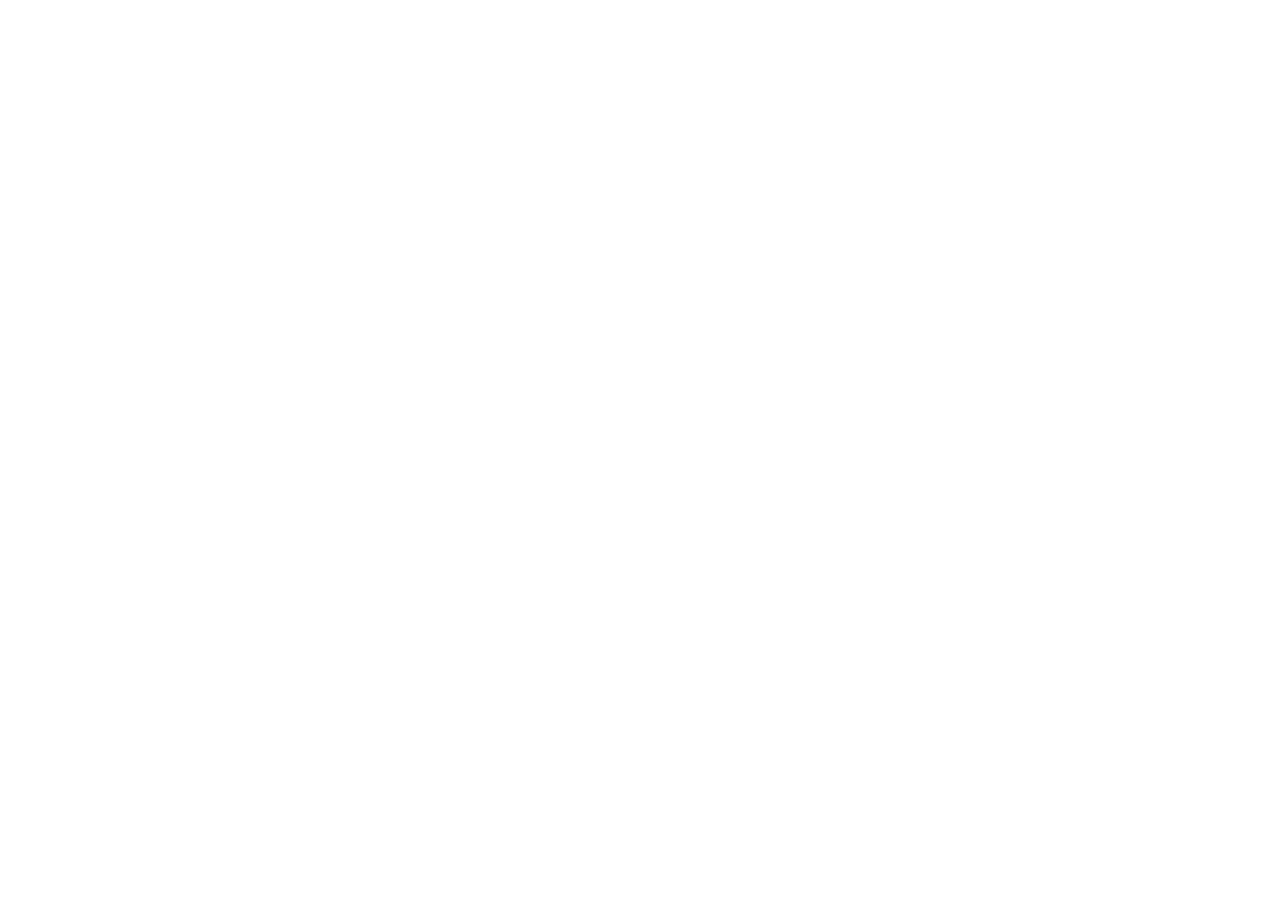
==== panier.html @ 58a0eea3 "commit 13/07/2021" ====
<!DOCTYPE html>
<html lang="en">
  <head>
    <meta charset="UTF-8" />
    <meta http-equiv="X-UA-Compatible" content="IE=edge" />
    <meta name="viewport" content="width=device-width, initial-scale=1.0" />
    <title>Document</title>
  </head>
  <body></body>
</html>
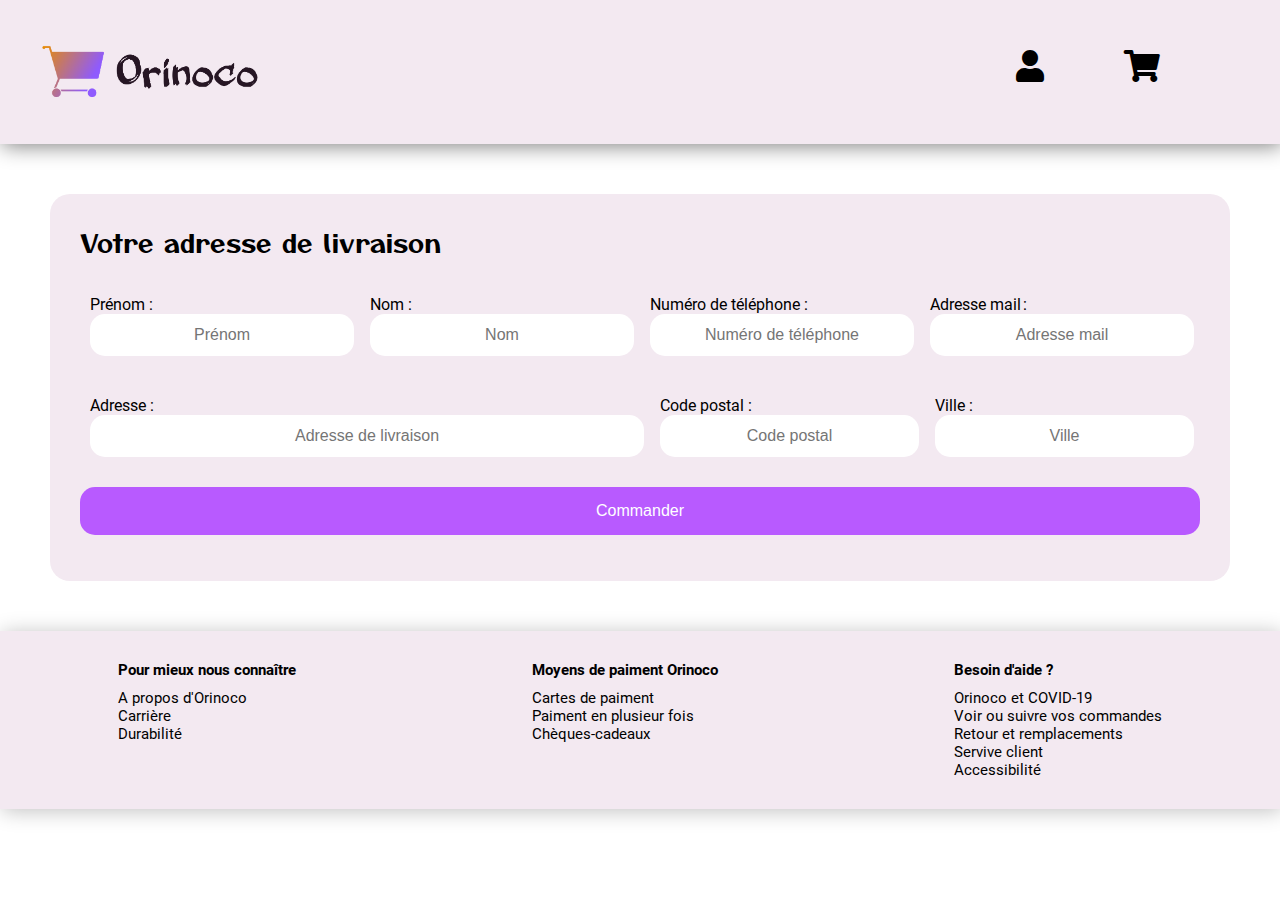
==== commit 05ff220a: "commit 29/07/2021" ====
--- a/panier.html
+++ b/panier.html
@@ -6,5 +6,146 @@
     <meta name="viewport" content="width=device-width, initial-scale=1.0" />
     <title>Document</title>
   </head>
-  <body></body>
+  <link rel="stylesheet" href="style.css" />
+  <link
+    rel="stylesheet"
+    href="//use.fontawesome.com/releases/v5.12.0/css/all.css"
+  />
+  <body>
+    <div>
+      <header class="header_container">
+        <div class="header_logo">
+          <a href="index.html">
+            <img class="logo" src="orinoco.png" alt="logo Orinoco" />
+          </a>
+        </div>
+        <div class="header_icon">
+          <i class="fas fa-user fa-2x icon"></i>
+          <i class="fas fa-shopping-cart fa-2x icon"></i>
+        </div>
+      </header>
+      <div>
+        <div class="cart-card__form">
+          <div class="title_delivery">Votre adresse de livraison</div>
+          <form class="form">
+            <div class="form_first-line">
+              <div class="name-and-lastname">
+                <div class="cart-card__form-line" id="bloc__name">
+                  <label for="name">Prénom :</label>
+                  <input
+                    type="text"
+                    placeholder="Prénom"
+                    id="name"
+                    name="user_name"
+                    required
+                  />
+                </div>
+                <div class="cart-card__form-line" id="bloc__lastname">
+                  <label for="lastname">Nom :</label>
+                  <input
+                    type="text"
+                    placeholder="Nom"
+                    id="lastname"
+                    name="user_lastname"
+                    required
+                  />
+                </div>
+              </div>
+              <div class="phone-and-mail">
+                <div class="cart-card__form-line" id="bloc__phone">
+                  <label for="phone">Numéro de téléphone :</label>
+                  <input
+                    type="tel"
+                    placeholder="Numéro de téléphone"
+                    id="phone"
+                    name="phone"
+                    required
+                  />
+                </div>
+                <div class="cart-card__form-line" id="bloc__mail">
+                  <label for="mail">Adresse mail :</label>
+                  <input
+                    type="email"
+                    placeholder="Adresse mail"
+                    id="mail"
+                    name="user_mail"
+                    required
+                  />
+                </div>
+              </div>
+            </div>
+            <div class="form_second-line">
+              <div class="cart-card__form-line" id="bloc__adress">
+                <label for="adress">Adresse :</label>
+                <input
+                  type="text"
+                  placeholder="Adresse de livraison"
+                  id="adress"
+                  name="user_adress"
+                  required
+                />
+              </div>
+              <div class="postal-and-city">
+                <div class="cart-card__form-line" id="bloc__postal">
+                  <label for="postal">Code postal :</label>
+                  <input
+                    type="text"
+                    placeholder="Code postal"
+                    id="postal"
+                    name="user_postal"
+                    required
+                  />
+                </div>
+                <div class="cart-card__form-line" id="bloc__city">
+                  <label for="city">Ville :</label>
+                  <input
+                    type="text"
+                    placeholder="Ville"
+                    id="city"
+                    name="user_city"
+                    required
+                  />
+                </div>
+              </div>
+            </div>
+
+            <div class="erreur"></div>
+            <div class="cart-card__form__buttons">
+              <button id="submit" class="cart-card__form__button to-pay">
+                Commander
+              </button>
+            </div>
+          </form>
+
+          <div class="added-to-cart-confirmation">
+            <p class="confirmation-text"></p>
+          </div>
+        </div>
+      </div>
+    </div>
+    <footer>
+      <div class="footer_box">
+        <div class="info_box">
+          <div class="tittle_info">Pour mieux nous connaître</div>
+          <div class="info">A propos d'Orinoco</div>
+          <div class="info">Carrière</div>
+          <div class="info">Durabilité</div>
+        </div>
+        <div class="info_box">
+          <div class="tittle_info">Moyens de paiment Orinoco</div>
+          <div class="info">Cartes de paiment</div>
+          <div class="info">Paiment en plusieur fois</div>
+          <div class="info">Chèques-cadeaux</div>
+        </div>
+        <div class="info_box">
+          <div class="tittle_info">Besoin d'aide ?</div>
+          <div class="info">Orinoco et COVID-19</div>
+          <div class="info">Voir ou suivre vos commandes</div>
+          <div class="info">Retour et remplacements</div>
+          <div class="info">Servive client</div>
+          <div class="info">Accessibilité</div>
+        </div>
+      </div>
+    </footer>
+  </body>
 </html>
--- a/style.css
+++ b/style.css
@@ -0,0 +1,305 @@
+@font-face {
+  font-family: "OtomanopeeOne";
+  src: url(fonts/OtomanopeeOne-Regular.ttf);
+}
+
+@font-face {
+  font-family: "Roboto";
+  src: url(fonts/Roboto-Regular.ttf);
+}
+@font-face {
+  font-family: "Roboto-Bold";
+  src: url(fonts/Roboto-Bold.ttf);
+}
+@font-face {
+  font-family: "Roboto-light";
+  src: url(fonts/Roboto-Light.ttf);
+}
+
+body {
+  margin: 0;
+  padding: 0;
+}
+
+.header_container {
+  display: flex;
+  background-color: rgba(243, 233, 241);
+  justify-content: space-between;
+  box-shadow: 2px 2px 20px grey;
+  z-index: 1;
+}
+
+.header_logo {
+  padding: 20px 0px 20px 0px;
+}
+
+.logo {
+  height: 100px;
+  padding-left: 40px;
+}
+
+.header_icon {
+  display: flex;
+  margin: 50px 70px 30px 30px;
+}
+
+.icon {
+  padding: 0px 50px 0px 30px;
+}
+
+.text_presentation {
+  display: flex;
+  background-color: white;
+
+  justify-content: center;
+  padding: 30px 30px 30px 30px;
+}
+
+.presentation_container {
+  display: flex;
+  flex-direction: column;
+  font-family: "OtomanopeeOne";
+}
+
+.text_ori_first {
+  font-size: 35px;
+}
+
+.text_ori_second {
+  font-size: 20px;
+  padding-left: 40px;
+}
+
+.card {
+  background-color: rgba(243, 233, 241);
+  height: 300px;
+  width: 400px;
+  border-radius: 20px 20px 20px 20px;
+  margin-right: 20px;
+  margin-bottom: 40px;
+  box-shadow: 2px 2px 20px silver;
+}
+.card_container {
+  display: flex;
+  padding: 50px 30px 50px 30px;
+  justify-content: space-evenly;
+  flex-direction: row;
+  flex-wrap: wrap;
+  box-shadow: 2px 2px 20px silver;
+}
+
+.footer_box {
+  background-color: rgba(243, 233, 241);
+  display: flex;
+  justify-content: space-around;
+  flex-direction: row;
+  box-shadow: 2px 2px 20px silver;
+}
+
+.info_box {
+  padding: 30px 30px 30px 30px;
+}
+
+.tittle_info {
+  font-family: "Roboto-Bold";
+  font-size: 15px;
+  padding-bottom: 10px;
+}
+
+.info {
+  font-family: "Roboto";
+  font-size: 15px;
+}
+
+a,
+a:hover,
+a:focus,
+a:active {
+  text-decoration: none;
+  color: inherit;
+}
+
+/*--------------------------------------------product.html------------------------------------------------------*/
+
+.product_card {
+  background-color: rgba(243, 233, 241);
+  margin: 80px 0px 80px 0px;
+  box-shadow: 2px 2px 20px silver;
+  border-radius: 20px 20px 20px 20px;
+  display: flex;
+  justify-content: space-between;
+  flex-direction: row;
+}
+
+.produitNounours__img img {
+  height: 350px;
+  width: 500px;
+  border-radius: 20px 20px 0px 0px;
+}
+
+.produuitNounours__infos {
+  display: flex;
+  flex-direction: column;
+  padding: 10px 10px 10px 20px;
+}
+
+.produitNounours__infos__nom {
+  font-family: "OtomanopeeOne";
+  padding-bottom: 7px;
+}
+
+.produitNounours__infos__price {
+  font-family: "Roboto";
+}
+.product_container {
+  display: flex;
+  justify-content: center;
+}
+
+.img {
+  background-color: white;
+  width: 800px;
+  border-radius: 20px 20px 20px 20px;
+  margin: 20px 20px 20px 20px;
+}
+
+.right_container {
+  display: flex;
+  flex-direction: column;
+  justify-content: space-around;
+}
+
+/*-----------------------------------------------------produits.js----------------------------------------------------------------*/
+
+.infos_description {
+  margin: 15px;
+  margin-top: 60px;
+}
+
+.product-card__infos__title {
+  font-family: "OtomanopeeOne";
+  font-size: 30px;
+  padding-bottom: 30px;
+}
+
+.product-card__infos__description {
+  font-family: "Roboto";
+}
+
+.info_price_color {
+  margin: 15px;
+  display: flex;
+  flex-direction: column;
+}
+
+.product-card__infos__price {
+  font-family: "Roboto";
+  font-size: 20px;
+  padding-bottom: 40px;
+}
+
+.color_picker {
+  font-family: "Roboto";
+  padding-bottom: 10px;
+}
+
+#color-select {
+  background-color: white;
+  border: none;
+  color: black;
+  padding: 15px 32px;
+  text-align: center;
+  text-decoration: none;
+  display: inline-block;
+  font-size: 16px;
+  border-radius: 15px 15px 15px 15px;
+  width: 30%;
+}
+
+.button_add_cart {
+  display: flex;
+  margin: 15px;
+}
+
+.button_cart {
+  background-color: #b85aff;
+  border: none;
+  color: white;
+  padding: 15px 32px;
+  text-align: center;
+  text-decoration: none;
+  display: inline-block;
+  font-size: 16px;
+  border-radius: 15px 15px 15px 15px;
+  width: 100%;
+}
+
+/*----------------------------------------------------------------panier.html--------------------------------------------------------------------------*/
+
+.cart-card__form {
+  background-color: rgba(243, 233, 241);
+  display: flex;
+  margin: 50px 50px 50px 50px;
+  padding: 30px 30px 30px 30px;
+  border-radius: 20px 20px 20px 20px;
+  flex-direction: column;
+}
+
+.title_delivery {
+  font-family: "OtomanopeeOne";
+  font-size: 25px;
+  padding-bottom: 25px;
+}
+
+.form_first-line,
+.form_second-line {
+  display: flex;
+  flex-direction: row;
+  justify-content: space-evenly;
+  width: 100%;
+}
+
+.name-and-lastname,
+.phone-and-mail,
+.postal-and-city {
+  display: flex;
+  flex-direction: row;
+  justify-content: space-evenly;
+  width: 100%;
+}
+
+.cart-card__form-line {
+  display: flex;
+  flex-direction: column;
+  padding: 10px 10px 30px 10px;
+  width: 100%;
+}
+
+label {
+  font-family: "Roboto";
+}
+
+input {
+  background-color: white;
+  border: none;
+  color: white;
+  text-align: center;
+  text-decoration: none;
+  font-size: 16px;
+  border-radius: 15px 15px 15px 15px;
+  width: 100%;
+  height: 40px;
+}
+
+.cart-card__form__button {
+  background-color: #b85aff;
+  border: none;
+  color: white;
+  padding: 15px 32px;
+  text-align: center;
+  text-decoration: none;
+  display: inline-block;
+  font-size: 16px;
+  border-radius: 15px 15px 15px 15px;
+  width: 100%;
+}
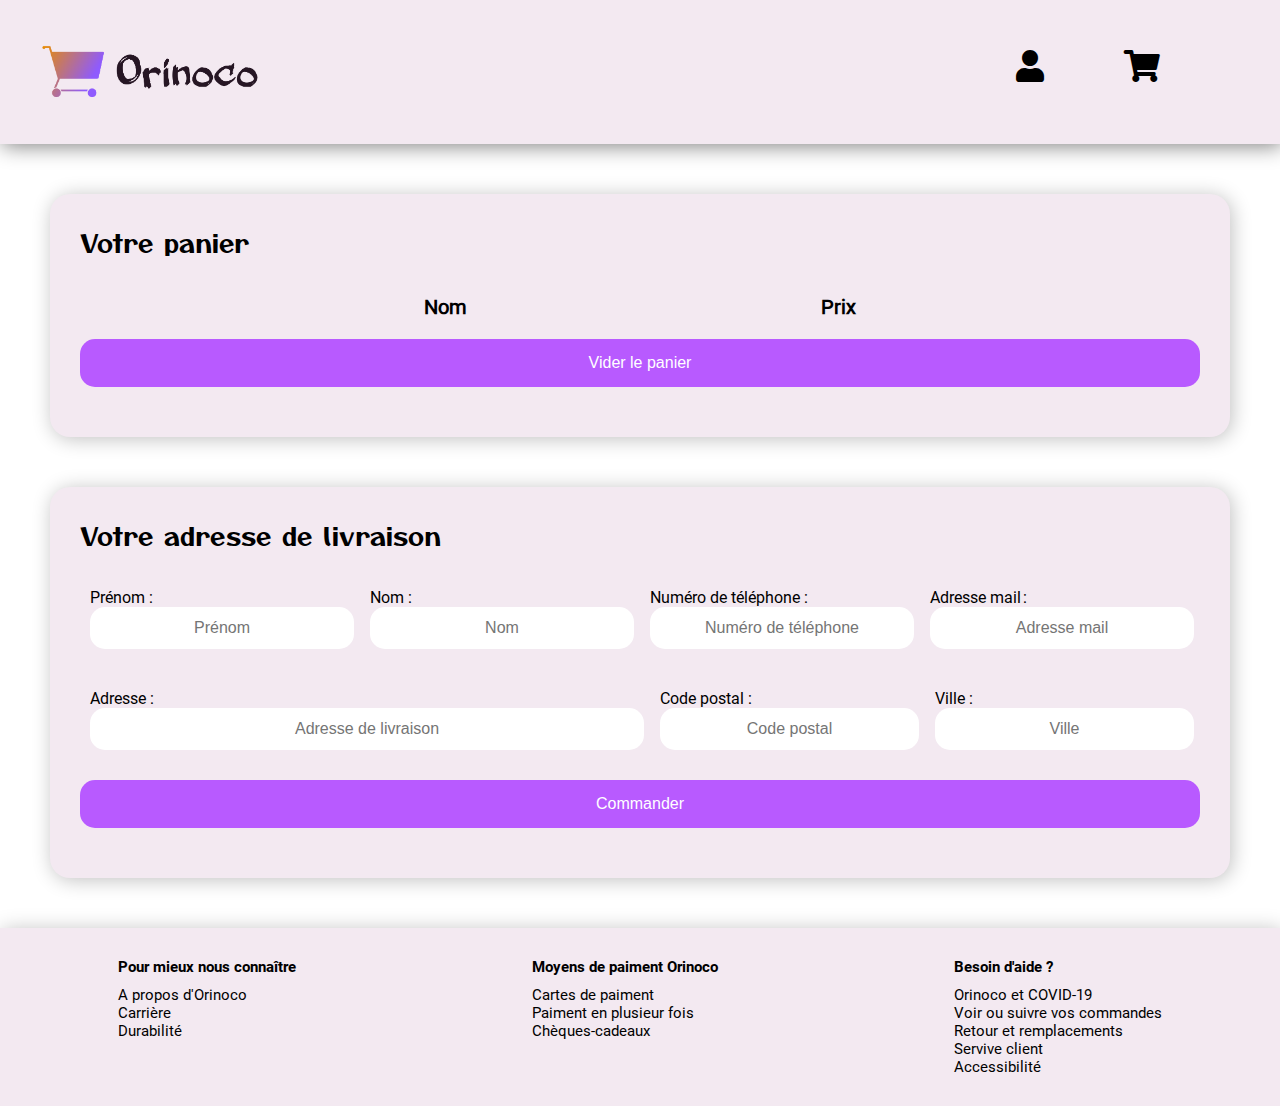
==== commit d11ed4f5: "commit 30/07/2021" ====
--- a/panier.html
+++ b/panier.html
@@ -25,6 +25,25 @@
         </div>
       </header>
       <div>
+        <div class="cart-card">
+          <div class="cart">Votre panier</div>
+          <div class="cart-card__recap">
+            <div class="cart-card__recap__row">
+              <div class="cart-card__recap__title first-line">Nom</div>
+              <div class="cart-card__recap__title data-price first-line">
+                Prix
+              </div>
+            </div>
+            <div class="width-to-empty-cart">
+              <a href="panier.html">
+                <button class="cart-card__form__button to-empty-cart">
+                  Vider le panier
+                </button>
+              </a>
+            </div>
+            <div class="total"></div>
+          </div>
+        </div>
         <div class="cart-card__form">
           <div class="title_delivery">Votre adresse de livraison</div>
           <form class="form">
@@ -147,5 +166,6 @@
         </div>
       </div>
     </footer>
+    <script src="scriptjs/panier.js"></script>
   </body>
 </html>
--- a/style.css
+++ b/style.css
@@ -234,18 +234,26 @@
   width: 100%;
 }
 
+.added-to-cart-confirmation {
+  font-family: "OtomanopeeOne";
+  font-size: 20px;
+}
+
 /*----------------------------------------------------------------panier.html--------------------------------------------------------------------------*/
 
-.cart-card__form {
+.cart-card__form,
+.cart-card {
   background-color: rgba(243, 233, 241);
   display: flex;
   margin: 50px 50px 50px 50px;
   padding: 30px 30px 30px 30px;
   border-radius: 20px 20px 20px 20px;
   flex-direction: column;
-}
-
-.title_delivery {
+  box-shadow: 2px 2px 20px silver;
+}
+
+.title_delivery,
+.cart {
   font-family: "OtomanopeeOne";
   font-size: 25px;
   padding-bottom: 25px;
@@ -282,7 +290,7 @@
 input {
   background-color: white;
   border: none;
-  color: white;
+  color: black;
   text-align: center;
   text-decoration: none;
   font-size: 16px;
@@ -303,3 +311,67 @@
   border-radius: 15px 15px 15px 15px;
   width: 100%;
 }
+
+.cart-card__form__button:hover {
+  cursor: pointer;
+}
+.cart-card__recap__row {
+  display: flex;
+  flex-direction: row;
+  justify-content: space-evenly;
+}
+
+.cart-card__recap__title {
+  font-family: "Roboto";
+  padding: 10px;
+}
+
+.first-line {
+  font-weight: bold;
+  font-size: 20px;
+  padding-bottom: 20px;
+}
+
+.total {
+  font-family: "Roboto";
+  font-size: 20px;
+  font-weight: bold;
+  padding-top: 20px;
+}
+
+.erreur {
+  font-family: "OtomanopeeOne";
+  font-size: 20px;
+}
+
+/*----------------------------------------------------------------confirmation.html--------------------------------------------------------------------------*/
+
+.recap {
+  background-color: rgba(243, 233, 241);
+  display: flex;
+  margin: 50px 50px 50px 50px;
+  padding: 30px 30px 30px 30px;
+  border-radius: 20px 20px 20px 20px;
+  flex-direction: column;
+  box-shadow: 2px 2px 20px silver;
+}
+
+.confirm {
+  font-family: "OtomanopeeOne";
+  font-size: 20px;
+  padding-bottom: 50px;
+}
+
+.total_price,
+.order_id {
+  font-family: "Roboto";
+  font-weight: bold;
+  padding-bottom: 20px;
+}
+
+.truck {
+  display: flex;
+  justify-content: center;
+  margin: 100px;
+  color: #b85aff;
+}
